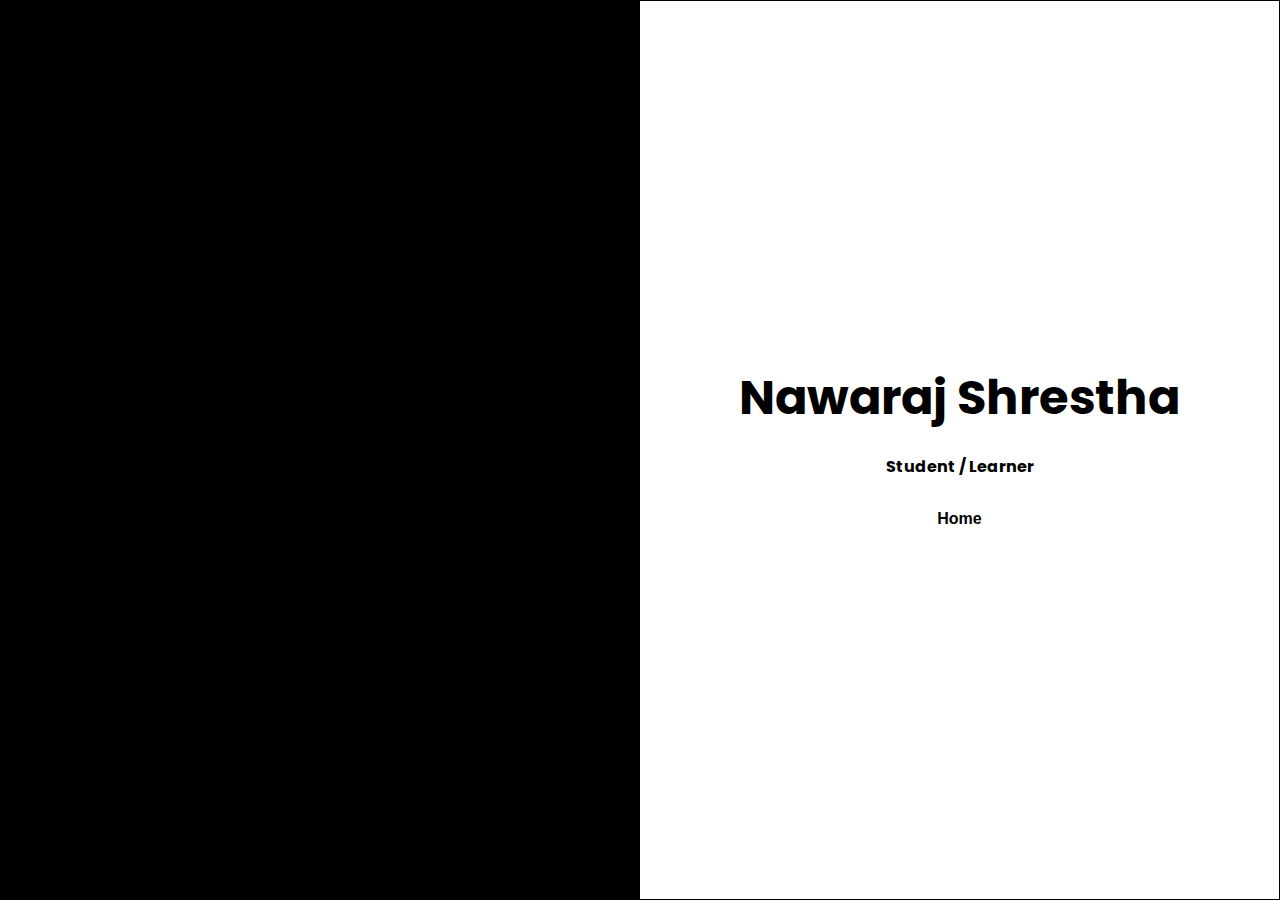
==== index.html @ 4d79736f "updated version" ====
<!DOCTYPE html>
<html lang="en">

<head>
    <meta charset="UTF-8">
    <meta http-equiv="X-UA-Compatible" content="IE=edge">
    <meta name="viewport" content="width=device-width, initial-scale=1.0">
    <title>Document</title>
    <link rel="preconnect" href="https://fonts.googleapis.com">
    <link rel="preconnect" href="https://fonts.gstatic.com" crossorigin>
    <link href="https://fonts.googleapis.com/css2?family=Poppins:wght@400;600;700&display=swap" rel="stylesheet">

    <style>
        * {
            margin: 0;
            padding: 0;
        }

        body {
            background-color: black;
            color: white;
            font-family: 'Poppins', sans-serif;
            overflow: hidden;
        }

        .firstsec {
            display: flex;
            justify-content: space-around;
            margin: 0;
            height: 100vh;
        }

        .left {
            background-color: black;
            width: 50%;
        }

        .right {
            background-color: white;
            display: flex;
            flex-direction: column;
            align-items: center;
            justify-content: center;
            text-align: center;
            width: 50%;
            border: 1px solid black;
        }

        .right h1 {
            color: #000;
            margin-bottom: 20px;
            font-size: 3rem;
            font-weight: bold;
        }

        .right h2 {
            font-size: 1rem;
            color: black;
        }

        .right button {
            margin-top: 20px;
            padding: 10px 20px;
            background-color: white;
            border: 1px solid white;
            font-size: 16px;
            cursor: pointer;
            color: black;
            font-weight: bold;
            border-radius: 5px;
            transition: background-color 0.3s ease;
        }

        .right button:hover {
            background-color: black;
            color: white
        }
    </style>
</head>

<body>
    <main>
        <section class="firstsec">
            <div class="left"></div>
            <div class="right">
                <h1>Nawaraj Shrestha</h1>
                <h2>Student / Learner</h2>
                <button onclick="window.location.href = 'home.html';">Home</button>
            </div>
        </section>
    </main>

</body>

</html>
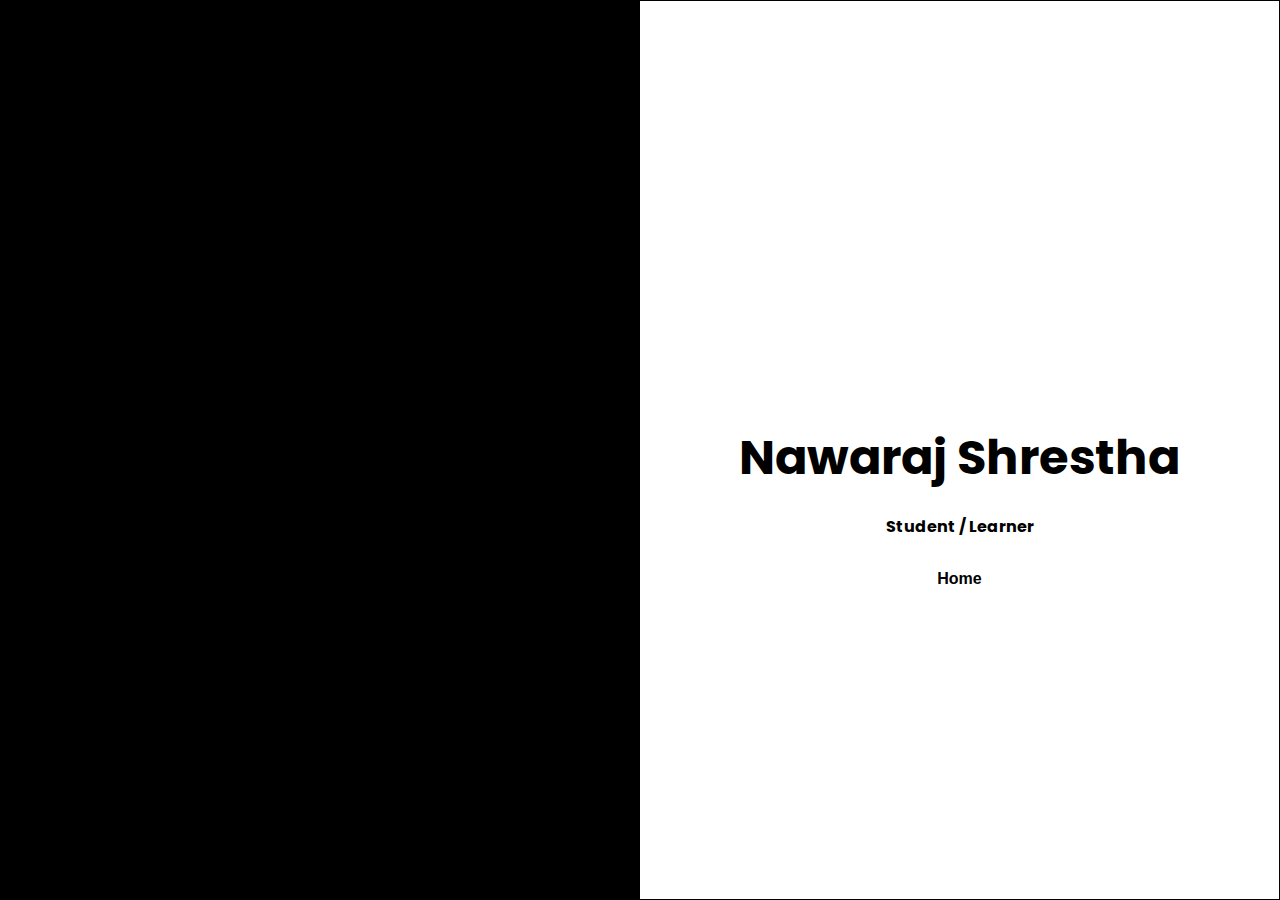
==== commit d2ec7a8a: "updated" ====
--- a/index.html
+++ b/index.html
@@ -75,6 +75,20 @@
             background-color: black;
             color: white
         }
+
+        .avatar {
+            width: 100px;
+            height: 100px;
+            border-radius: 0;
+            margin: 0 auto 20px;
+            display: block;
+            background-color: transparent;
+        }
+
+        footer a:not(:last-child) {
+            margin-right: 10px;
+            /* Adjust the spacing as needed */
+        }
     </style>
 </head>
 
@@ -83,13 +97,31 @@
         <section class="firstsec">
             <div class="left"></div>
             <div class="right">
+                <video class="avatar"
+                    poster="https://emoji.discadia.com/emojis/ba8c48ca-ef1f-43e0-94b6-1cff91d78bc9.GIF" autoplay loop
+                    muted>
+                    <source src="https://media.tenor.com/_4v3Nx_hzjwAAAAC/peepo.gif" type="video/mp4">
+                </video>
                 <h1>Nawaraj Shrestha</h1>
                 <h2>Student / Learner</h2>
                 <button onclick="window.location.href = 'home.html';">Home</button>
+                <!-- <footer>
+                    <a href="https://twitter.com/sudarshan_02">
+                        <img src="twitter.svg" alt="Twitter" width="25" height="25">
+                    </a>
+                    <a href="https://www.linkedin.com/in/nwj002/">
+                        <img src="in.svg" alt="LinkedIn" width="35" height="35">
+                    </a>
+                    <a href="https://github.com/nwj002">
+                        <img src="github.svg" alt="GitHub" width="30" height="30">
+                    </a>
+                    <p>Copyright © Nawaraj Shrestha 2021</p> -->
+                <!-- </footer> --> 
             </div>
         </section>
     </main>
 
+
 </body>
 
-</html>
+</html>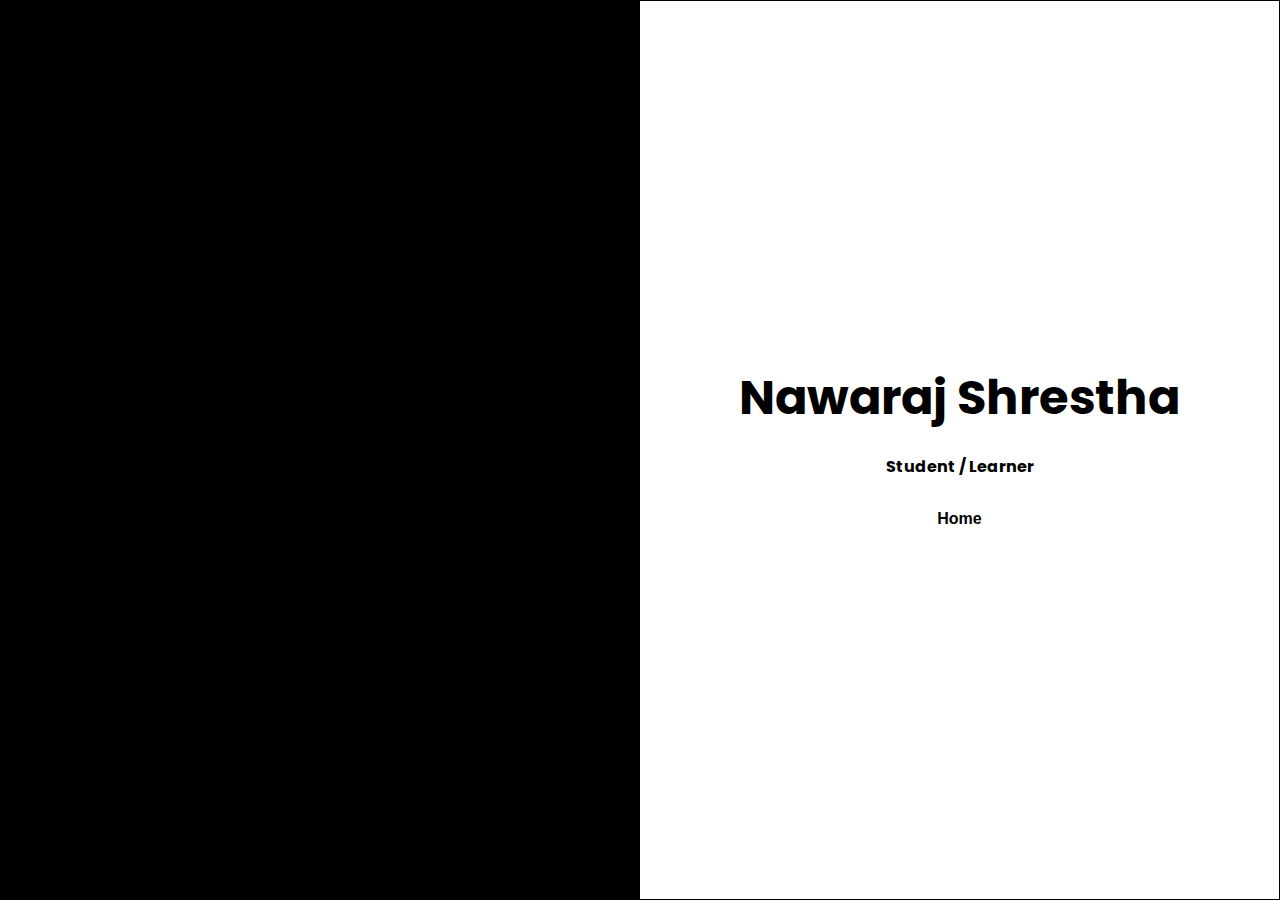
==== commit eb3e9b5f: "okay" ====
--- a/index.html
+++ b/index.html
@@ -97,11 +97,11 @@
         <section class="firstsec">
             <div class="left"></div>
             <div class="right">
-                <video class="avatar"
+                <!-- <video class="avatar"
                     poster="https://emoji.discadia.com/emojis/ba8c48ca-ef1f-43e0-94b6-1cff91d78bc9.GIF" autoplay loop
                     muted>
                     <source src="https://media.tenor.com/_4v3Nx_hzjwAAAAC/peepo.gif" type="video/mp4">
-                </video>
+                </video> -->
                 <h1>Nawaraj Shrestha</h1>
                 <h2>Student / Learner</h2>
                 <button onclick="window.location.href = 'home.html';">Home</button>
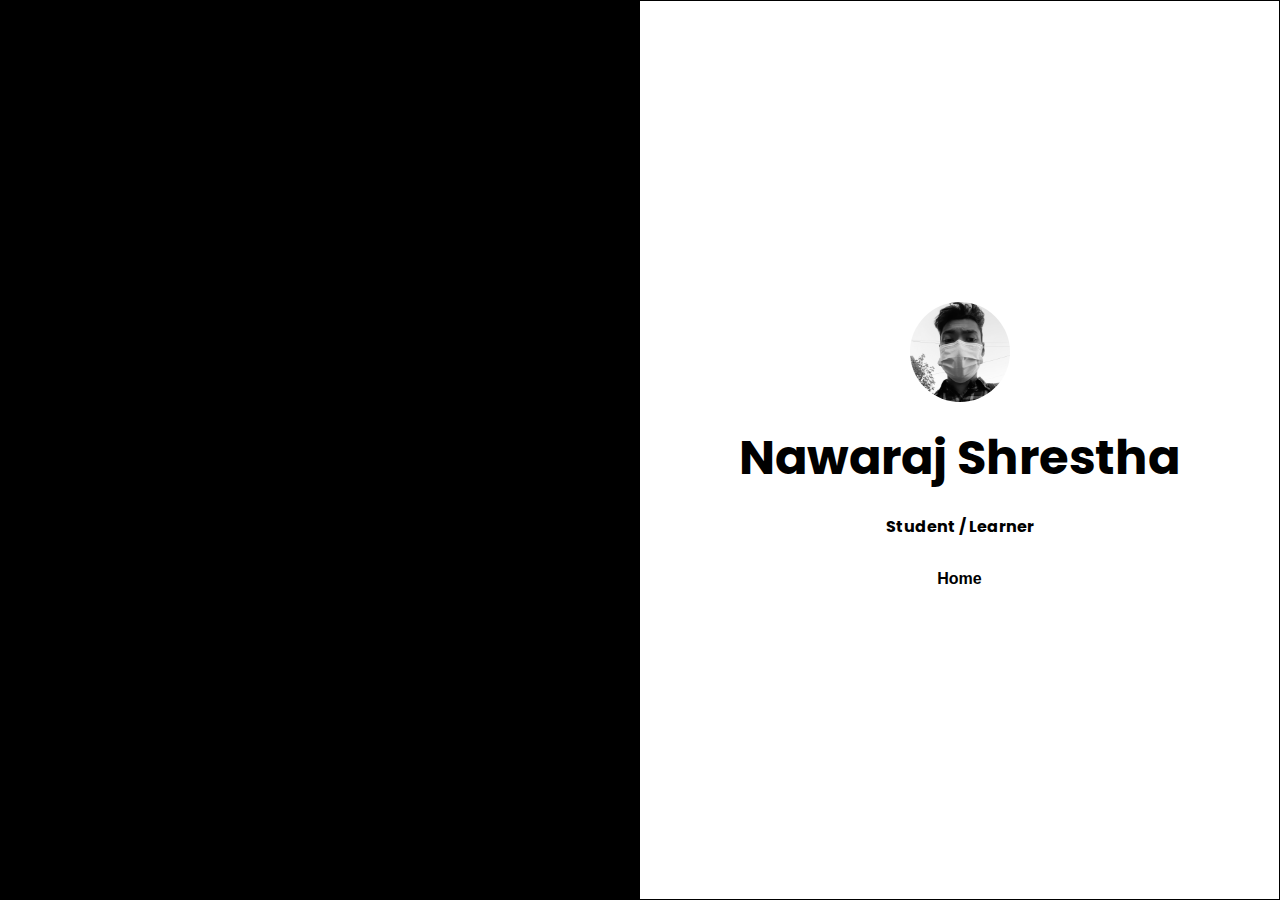
==== commit 59d48807: "changes on home page and main page" ====
--- a/index.html
+++ b/index.html
@@ -5,7 +5,7 @@
     <meta charset="UTF-8">
     <meta http-equiv="X-UA-Compatible" content="IE=edge">
     <meta name="viewport" content="width=device-width, initial-scale=1.0">
-    <title>Document</title>
+    <title>Nawaraj Shrestha</title>
     <link rel="preconnect" href="https://fonts.googleapis.com">
     <link rel="preconnect" href="https://fonts.gstatic.com" crossorigin>
     <link href="https://fonts.googleapis.com/css2?family=Poppins:wght@400;600;700&display=swap" rel="stylesheet">
@@ -68,7 +68,7 @@
             color: black;
             font-weight: bold;
             border-radius: 5px;
-            transition: background-color 0.3s ease;
+            transition: background-color 1s ease;
         }
 
         .right button:hover {
@@ -79,11 +79,13 @@
         .avatar {
             width: 100px;
             height: 100px;
-            border-radius: 0;
+            border-radius: 50%;
+            /* Set the border radius to 100% */
             margin: 0 auto 20px;
             display: block;
             background-color: transparent;
         }
+
 
         footer a:not(:last-child) {
             margin-right: 10px;
@@ -97,11 +99,7 @@
         <section class="firstsec">
             <div class="left"></div>
             <div class="right">
-                <!-- <video class="avatar"
-                    poster="https://emoji.discadia.com/emojis/ba8c48ca-ef1f-43e0-94b6-1cff91d78bc9.GIF" autoplay loop
-                    muted>
-                    <source src="https://media.tenor.com/_4v3Nx_hzjwAAAAC/peepo.gif" type="video/mp4">
-                </video> -->
+                <img class="avatar" src="images/ok.jpg" alt="Avatar">
                 <h1>Nawaraj Shrestha</h1>
                 <h2>Student / Learner</h2>
                 <button onclick="window.location.href = 'home.html';">Home</button>
@@ -116,7 +114,7 @@
                         <img src="github.svg" alt="GitHub" width="30" height="30">
                     </a>
                     <p>Copyright © Nawaraj Shrestha 2021</p> -->
-                <!-- </footer> --> 
+                <!-- </footer> -->
             </div>
         </section>
     </main>
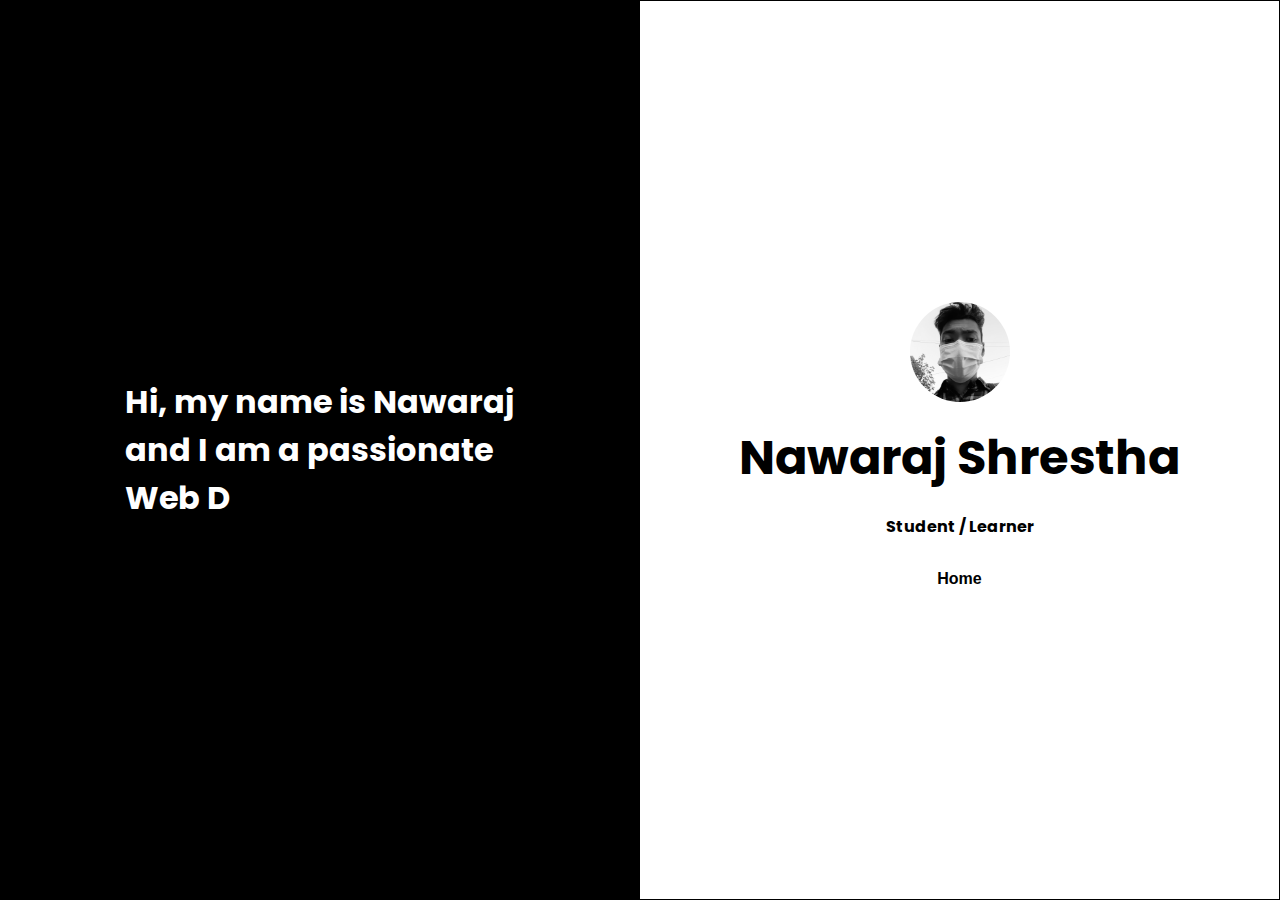
==== commit 6ef5f770: "changes" ====
--- a/index.html
+++ b/index.html
@@ -33,6 +33,10 @@
         .left {
             background-color: black;
             width: 50%;
+            display: flex;
+            flex-direction: column;
+            justify-content: center;
+            align-items: center;
         }
 
         .right {
@@ -97,29 +101,19 @@
 <body>
     <main>
         <section class="firstsec">
-            <div class="left"></div>
+            <div class="left">
+                <h1>Hi, my name is Nawaraj<br> and I am a passionate <br> <span class="typing"><span id="typing-text"></span></span></h1>
+            </div>
             <div class="right">
                 <img class="avatar" src="images/ok.jpg" alt="Avatar">
                 <h1>Nawaraj Shrestha</h1>
                 <h2>Student / Learner</h2>
                 <button onclick="window.location.href = 'home.html';">Home</button>
-                <!-- <footer>
-                    <a href="https://twitter.com/sudarshan_02">
-                        <img src="twitter.svg" alt="Twitter" width="25" height="25">
-                    </a>
-                    <a href="https://www.linkedin.com/in/nwj002/">
-                        <img src="in.svg" alt="LinkedIn" width="35" height="35">
-                    </a>
-                    <a href="https://github.com/nwj002">
-                        <img src="github.svg" alt="GitHub" width="30" height="30">
-                    </a>
-                    <p>Copyright © Nawaraj Shrestha 2021</p> -->
-                <!-- </footer> -->
             </div>
         </section>
     </main>
 
-
+    <script src="script.js"></script>
 </body>
 
-</html>+</html>
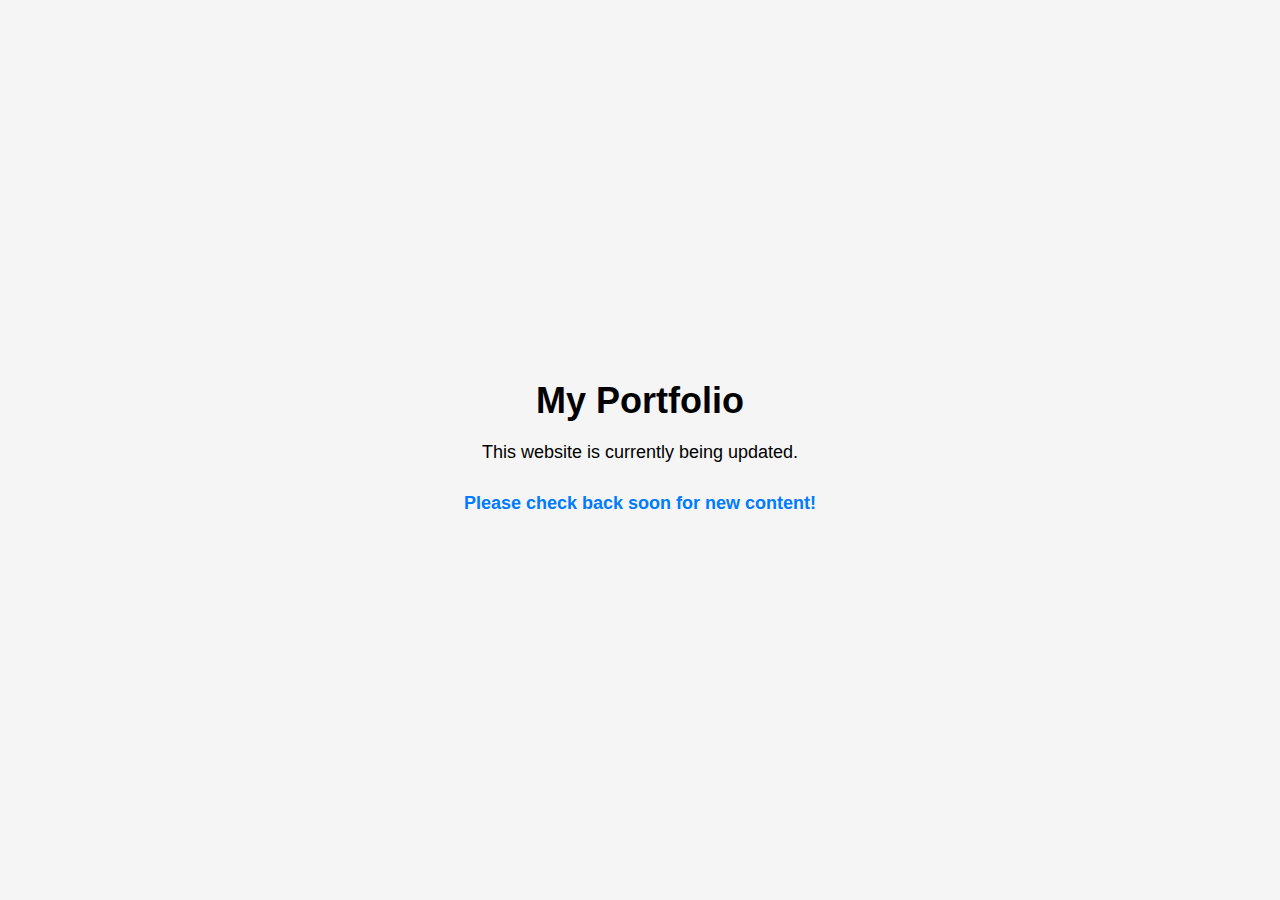
==== commit f8974135: "initial commit" ====
--- a/index.html
+++ b/index.html
@@ -3,117 +3,47 @@
 
 <head>
     <meta charset="UTF-8">
-    <meta http-equiv="X-UA-Compatible" content="IE=edge">
     <meta name="viewport" content="width=device-width, initial-scale=1.0">
-    <title>Nawaraj Shrestha</title>
-    <link rel="preconnect" href="https://fonts.googleapis.com">
-    <link rel="preconnect" href="https://fonts.gstatic.com" crossorigin>
-    <link href="https://fonts.googleapis.com/css2?family=Poppins:wght@400;600;700&display=swap" rel="stylesheet">
-
+    <title>My Portfolio</title>
     <style>
-        * {
+        body {
+            font-family: Arial, sans-serif;
             margin: 0;
             padding: 0;
+            display: flex;
+            justify-content: center;
+            align-items: center;
+            height: 100vh;
+            background-color: #f5f5f5;
         }
 
-        body {
-            background-color: black;
-            color: white;
-            font-family: 'Poppins', sans-serif;
-            overflow: hidden;
+        .container {
+            text-align: center;
         }
 
-        .firstsec {
-            display: flex;
-            justify-content: space-around;
-            margin: 0;
-            height: 100vh;
+        h1 {
+            font-size: 36px;
+            margin-bottom: 20px;
         }
 
-        .left {
-            background-color: black;
-            width: 50%;
-            display: flex;
-            flex-direction: column;
-            justify-content: center;
-            align-items: center;
+        p {
+            font-size: 18px;
+            margin-bottom: 30px;
         }
 
-        .right {
-            background-color: white;
-            display: flex;
-            flex-direction: column;
-            align-items: center;
-            justify-content: center;
-            text-align: center;
-            width: 50%;
-            border: 1px solid black;
-        }
-
-        .right h1 {
-            color: #000;
-            margin-bottom: 20px;
-            font-size: 3rem;
+        .update-message {
+            color: #007bff;
             font-weight: bold;
-        }
-
-        .right h2 {
-            font-size: 1rem;
-            color: black;
-        }
-
-        .right button {
-            margin-top: 20px;
-            padding: 10px 20px;
-            background-color: white;
-            border: 1px solid white;
-            font-size: 16px;
-            cursor: pointer;
-            color: black;
-            font-weight: bold;
-            border-radius: 5px;
-            transition: background-color 1s ease;
-        }
-
-        .right button:hover {
-            background-color: black;
-            color: white
-        }
-
-        .avatar {
-            width: 100px;
-            height: 100px;
-            border-radius: 50%;
-            /* Set the border radius to 100% */
-            margin: 0 auto 20px;
-            display: block;
-            background-color: transparent;
-        }
-
-
-        footer a:not(:last-child) {
-            margin-right: 10px;
-            /* Adjust the spacing as needed */
         }
     </style>
 </head>
 
 <body>
-    <main>
-        <section class="firstsec">
-            <div class="left">
-                <h1>Hi, my name is Nawaraj<br> and I am a passionate <br> <span class="typing"><span id="typing-text"></span></span></h1>
-            </div>
-            <div class="right">
-                <img class="avatar" src="images/ok.jpg" alt="Avatar">
-                <h1>Nawaraj Shrestha</h1>
-                <h2>Student / Learner</h2>
-                <button onclick="window.location.href = 'home.html';">Home</button>
-            </div>
-        </section>
-    </main>
-
-    <script src="script.js"></script>
+    <div class="container">
+        <h1>My Portfolio</h1>
+        <p>This website is currently being updated.</p>
+        <p class="update-message">Please check back soon for new content!</p>
+    </div>
 </body>
 
-</html>
+</html>